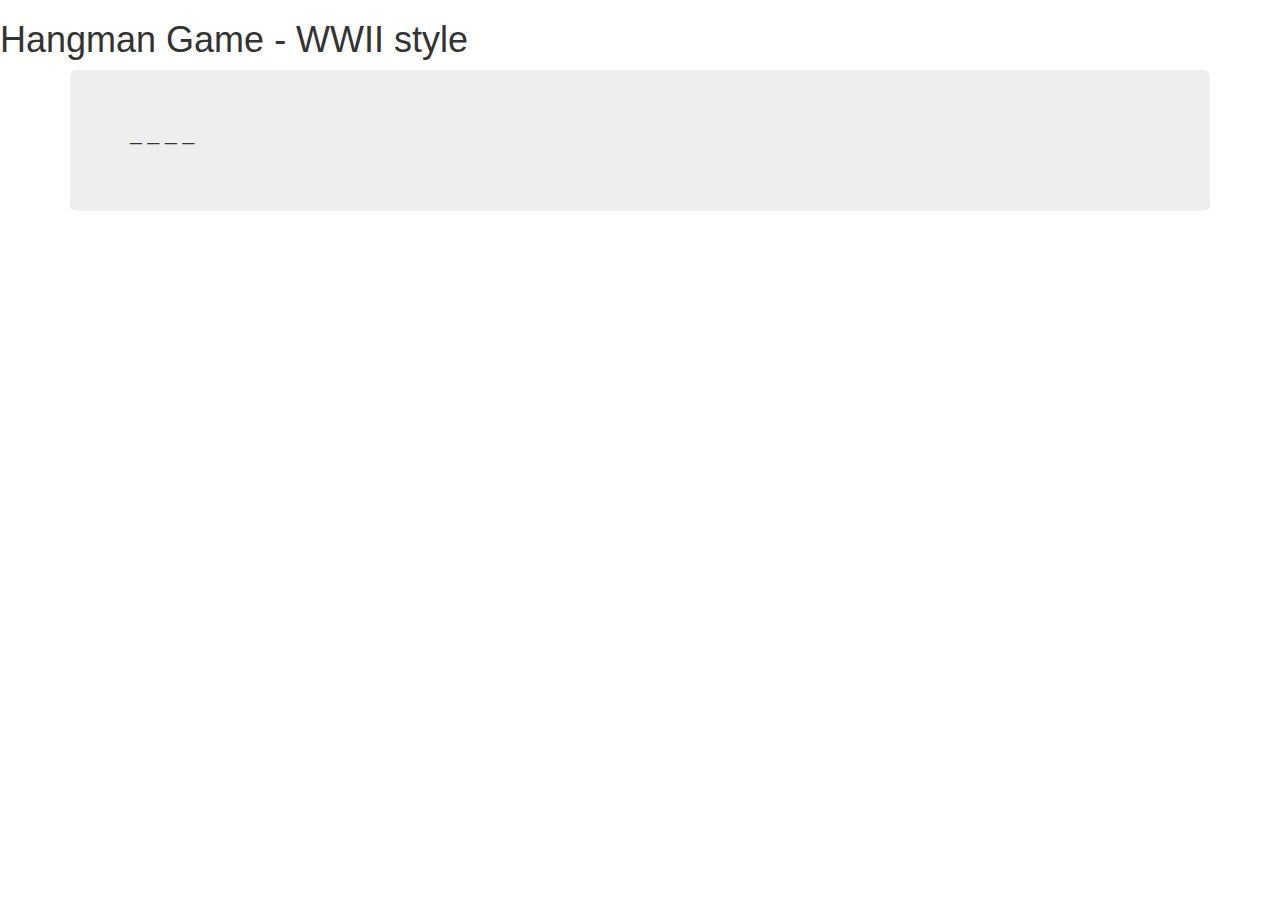
==== index.html @ ebdb95ae "second commit" ====
<!doctype html>
<html lang="en-us">
	<head>
		<meta charset="UTF-8">
		<meta name="viewport" content="width=device-width, initial-scale=1">

		<script src="https://ajax.googleapis.com/ajax/libs/jquery/3.2.1/jquery.min.js"></script>

		<!-- Latest compiled and minified CSS -->
		<link rel="stylesheet" href="https://maxcdn.bootstrapcdn.com/bootstrap/3.3.7/css/bootstrap.min.css" integrity="sha384-BVYiiSIFeK1dGmJRAkycuHAHRg32OmUcww7on3RYdg4Va+PmSTsz/K68vbdEjh4u" crossorigin="anonymous">

		<!-- Latest compiled and minified JavaScript -->
		<script src="https://maxcdn.bootstrapcdn.com/bootstrap/3.3.7/js/bootstrap.min.js" integrity="sha384-Tc5IQib027qvyjSMfHjOMaLkfuWVxZxUPnCJA7l2mCWNIpG9mGCD8wGNIcPD7Txa" crossorigin="anonymous"></script>

		<title>Hangman Game!</title>

	</head>

	<body>
		<h1>Hangman Game - WWII style</h1>



		<div class="container">
			<div class="jumbotron">
				<p id="demo"></p>


				<script src="./assets/javascript/game.js">

				</script>


			</div>
		</div>















	</body>

</html>
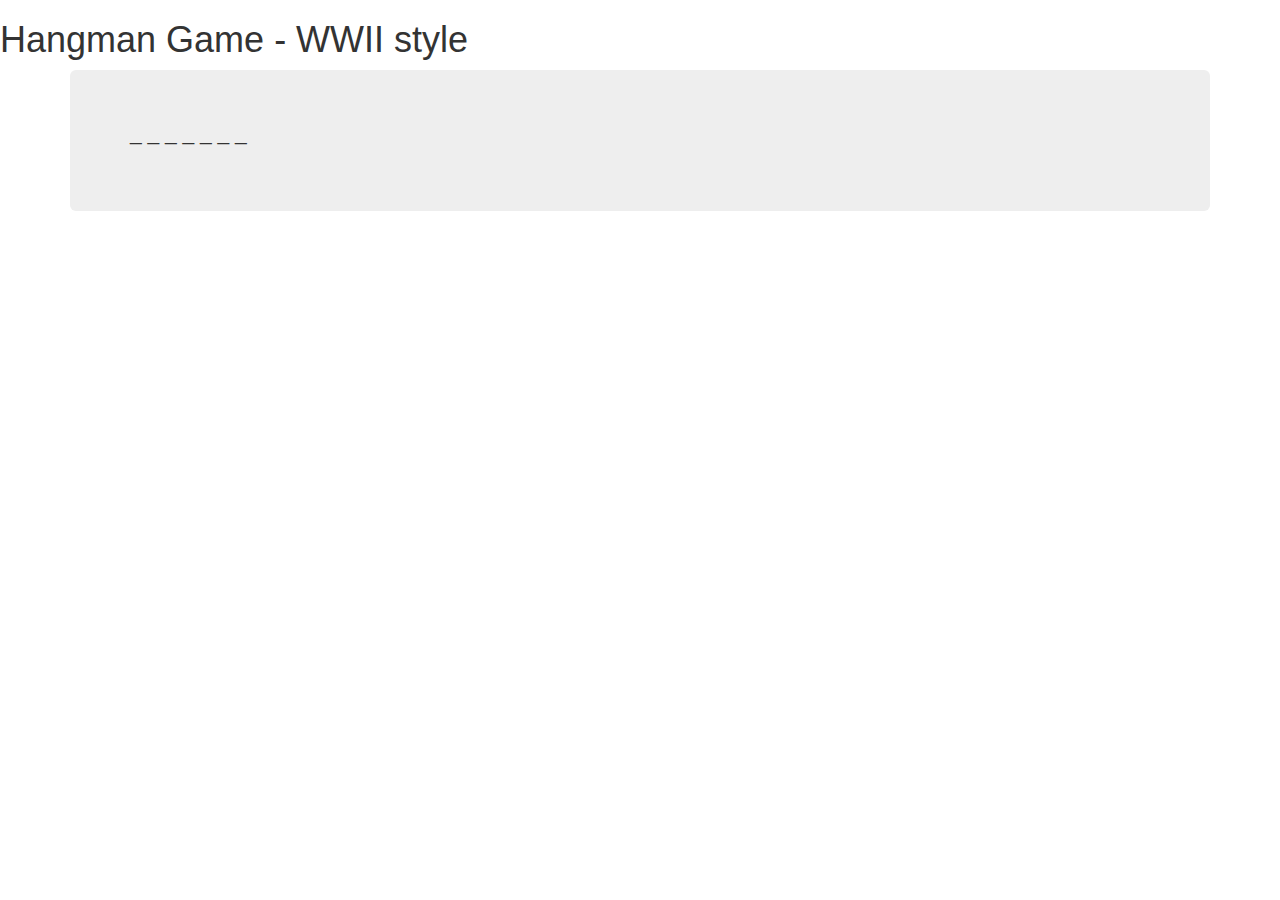
==== commit 9afa612f: "Third Commit" ====
--- a/index.html
+++ b/index.html
@@ -30,6 +30,9 @@
 
 				</script>
 
+				<p id = "lettersUsed"></p>
+
+				<p id = "outcome"></p>
 
 			</div>
 		</div>
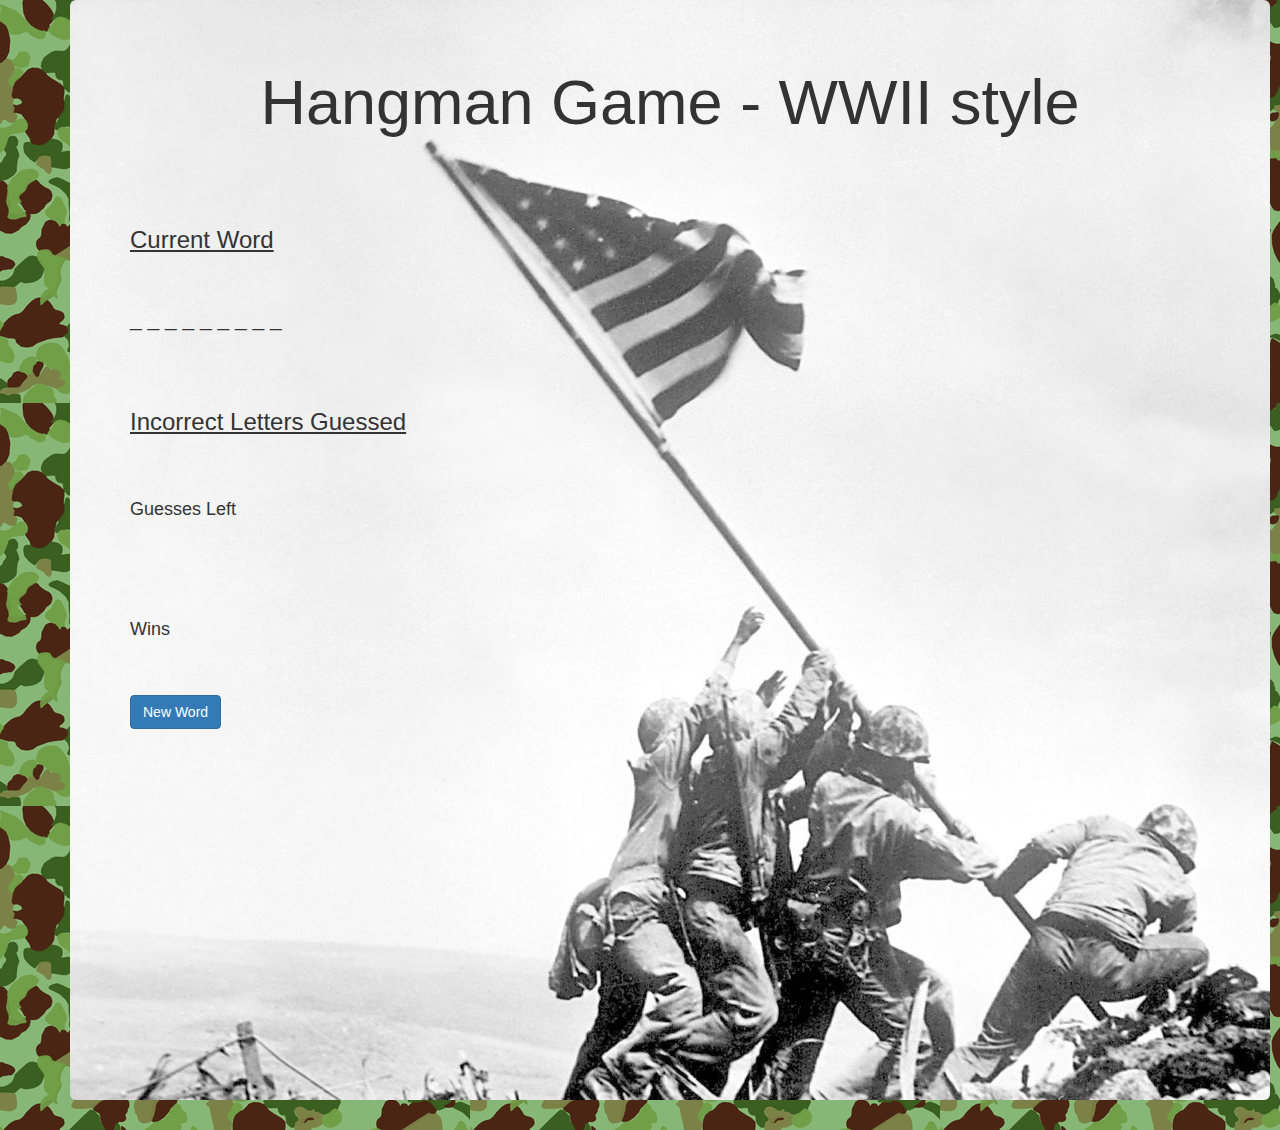
==== commit da234608: "final commit" ====
--- a/index.html
+++ b/index.html
@@ -3,6 +3,8 @@
 	<head>
 		<meta charset="UTF-8">
 		<meta name="viewport" content="width=device-width, initial-scale=1">
+
+		<title>Hangman Game!</title>
 
 		<script src="https://ajax.googleapis.com/ajax/libs/jquery/3.2.1/jquery.min.js"></script>
 
@@ -12,45 +14,60 @@
 		<!-- Latest compiled and minified JavaScript -->
 		<script src="https://maxcdn.bootstrapcdn.com/bootstrap/3.3.7/js/bootstrap.min.js" integrity="sha384-Tc5IQib027qvyjSMfHjOMaLkfuWVxZxUPnCJA7l2mCWNIpG9mGCD8wGNIcPD7Txa" crossorigin="anonymous"></script>
 
-		<title>Hangman Game!</title>
+
+		<link rel="stylesheet" type="text/css" href="./assets/css/style.css">
 
 	</head>
 
 	<body>
-		<h1>Hangman Game - WWII style</h1>
+		<!--<h1>Hangman Game - WWII style</h1>-->
 
 
 
 		<div class="container">
 			<div class="jumbotron">
+
+				<h1>Hangman Game - WWII style</h1>
+				<br>
+				<br>
+				<br>
+				<h3>Current Word</h3>
+				<br>
+				<br>
 				<p id="demo"></p>
+				<br>
+				<br>
+				<p id = "word"></p>
 
+				<!--<script src="./assets/javascript/game.js">
 
-				<script src="./assets/javascript/game.js">
+				</script>-->
 
-				</script>
-
+				<h3>Incorrect Letters Guessed</h3>
 				<p id = "lettersUsed"></p>
-
+				<br>
+				<br>
+				<h4> Guesses Left</h4>
+				<p id = "guessesLeft"></p>
+				<br>
 				<p id = "outcome"></p>
+				<br>
+				<br>
+				<h4>Wins</h4>
+				<p id = "wins"></p>
+				<br>
+				<br>
+				<div class="btn-group">
+					<button id="reset" type="button" class="btn btn-primary">New Word</button>
+				</div>			
 
 			</div>
 		</div>
 
 
-
-
-
-
-
-
-
-
-
-
-
-
-
 	</body>
 
+		<script src="./assets/javascript/game.js">
+
+		</script>
 </html>--- a/assets/css/style.css
+++ b/assets/css/style.css
@@ -0,0 +1,22 @@
+body {
+	background-image:url(../images/rrrusmc_camo_WWII_shop_preview.png);
+}
+
+
+.jumbotron {
+	background-image:url(../images/raisingtheflagiwojima.jpg);
+	height:1100px;
+	width:1200px;
+}
+
+h1 {
+	text-align:center;
+}
+
+h3 {
+	text-decoration:underline;
+}
+
+#outcome {
+	font-size:36px;
+}